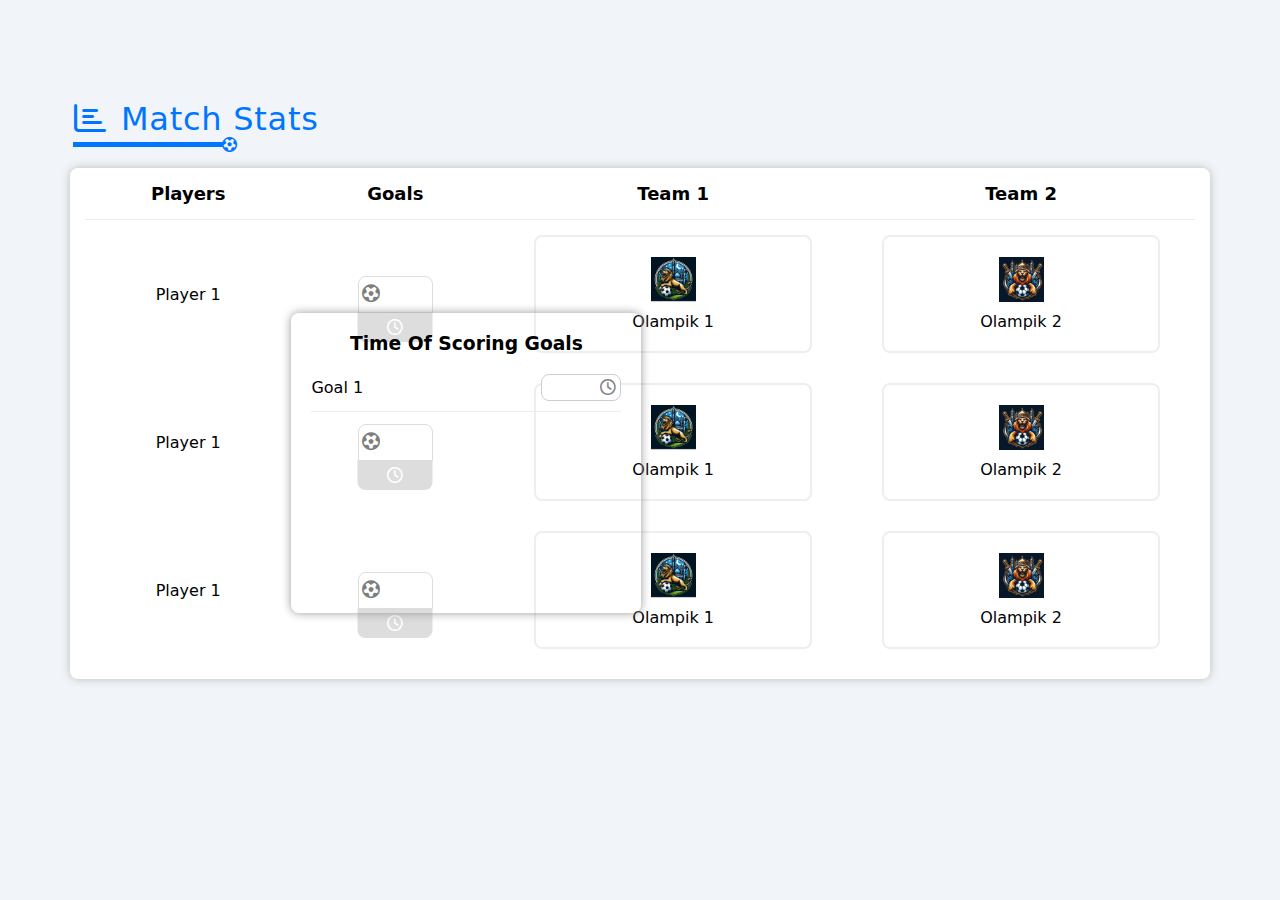
==== math stats.html @ 0db00ef3 "ceate new page for inserting data" ====
<!DOCTYPE html>
<html lang="en">
<head>
    <meta charset="UTF-8">
    <meta name="viewport" content="width=device-width, initial-scale=1.0">
    <link rel="stylesheet" href="./css/framework.css"> <!-- Add This framewrok to github late --> 
    <link rel="stylesheet" href="./css/style.css">
    <link rel="stylesheet" href="./css/all.min.css">
    <title>Match Stats</title>
</head>
<body>
    <!-- ADD Simple Header For The Page Later  -->
    <div class="container">
        <h1 class="head-title fw-500 mb-30 blue-c p-relative"> <i class="far fa-chart-bar fa-fw"></i> Match Stats</h1>
        <form class="insert-data p-15 bg-white rad-8">
            <table class="full-w">
                    <tr>
                        <th class="fw-bold fs-18 pb-15 sp-border">Players</th>
                        <th class="fw-bold fs-18 pb-15 sp-border">Goals</th>
                        <th class="fw-bold fs-18 pb-15 sp-border">Team 1</th>
                        <th class="fw-bold fs-18 pb-15 sp-border">Team 2</th>
                    </tr>
                    <tr class="player-data">
                        <td class="pt-15 pb-15">Player 1</td>
                        <td  class="goal-insert p-relative pt-15 pb-15">
                            <input type="number">
                            <i class="fa-regular fa-futbol p-absolute"></i>
                            <div class="pop-menu p-absolute">
                                <h3 class="mb-10">Time Of Scoring Goals</h3>
                                <form>
                                    <div class="set-time">
                                        <span>Goal 1</span>
                                        <input type="text">
                                    </div>
                                </form>
                            </div>
                        </td>
                        <td class="pt-15 pb-15">
                            <label class="pro-radio">
                                <input type="radio" name="player1-team" value="team1"> 
                                <div class="txt-c">
                                    <img class="mw-100" src="./imgs/team1.jpeg" alt="team-image">
                                    Olampik 1
                                </div>
                            </label> 
                        </td>
                        <td class="pt-15 pb-15">
                            <label class="pro-radio">
                                <input type="radio" name="player1-team" value="team2"> 
                                <div class="txt-c">
                                    <img class="mw-100" src="./imgs/team2.jpeg" alt="team-image">
                                    Olampik 2
                                </div>
                            </label> 
                        </td>
                    </tr>
                    <tr class="player-data">
                        <td class="pt-15 pb-15">Player 1</td>
                        <td  class="goal-insert p-relative pt-15 pb-15">
                            <input type="number">
                            <i class="fa-regular fa-futbol p-absolute"></i>
                        </td>
                        <td class="pt-15 pb-15">
                            <label class="pro-radio">
                                <input type="radio" name="player1-team" value="team1"> 
                                <div class="txt-c">
                                    <img class="mw-100" src="./imgs/team1.jpeg" alt="team-image">
                                    Olampik 1
                                </div>
                            </label> 
                        </td>
                        <td class="pt-15 pb-15">
                            <label class="pro-radio">
                                <input type="radio" name="player1-team" value="team2"> 
                                <div class="txt-c">
                                    <img class="mw-100" src="./imgs/team2.jpeg" alt="team-image">
                                    Olampik 2
                                </div>
                            </label> 
                        </td>
                    </tr>
                    <tr class="player-data">
                        <td class="pt-15 pb-15">Player 1</td>
                        <td  class="goal-insert p-relative pt-15 pb-15">
                            <input type="number">
                            <i class="fa-regular fa-futbol p-absolute"></i>
                        </td>
                        <td class="pt-15 pb-15">
                            <label class="pro-radio">
                                <input type="radio" name="player1-team" value="team1"> 
                                <div class="txt-c">
                                    <img class="mw-100" src="./imgs/team1.jpeg" alt="team-image">
                                    Olampik 1
                                </div>
                            </label> 
                        </td>
                        <td class="pt-15 pb-15">
                            <label class="pro-radio">
                                <input type="radio" name="player1-team" value="team2"> 
                                <div class="txt-c">
                                    <img class="mw-100" src="./imgs/team2.jpeg" alt="team-image">
                                    Olampik 2
                                </div>
                            </label> 
                        </td>
                    </tr>
            </table>
        </form>
        <script src="./js/main.js"></script>
    </div>
</body>
</html>
---- css/framework.css ----
/* Start Gloabl value  */
* {
    -webkit-box-sizing: border-box;
    -moz-box-sizing: border-box;
    -o-box-sizing: border-box;
    -ms-box-sizing: border-box;
    box-sizing: border-box;
    outline: none;
}
/* End Gloabl value  */

/* Variables  */
:root {
    --main-transition : .3s;
    --text-color: #777;
    --blue-color: #0075FF;
    --orange-color: #F59E0B;
    --green-color: #22C55E;
    --red-color: #F44336;
    --yellow-color: #e9c424;
}
/* Variables  */

/* Start Components  */

/* Content Title  */
.content-title {
    position: relative;
    text-transform: capitalize;
    letter-spacing: -1px;
    font-size: 35px;
    padding: 20px;
    margin: 0 0 10px 0;
}
.content-title::after {
    content: "";
    position: absolute;
    width: 150px;
    height: 5px;
    left: 20px;
    bottom: 5px;
    background-image: linear-gradient(90deg, black 40%, white 40%);
}

/* Grid Disrbuation  */
@media (min-width:768px) {
    .grid-500 {
        display: grid;
        grid-template-columns: repeat(auto-fill,minmax(500px,1fr));
        gap: 20px;
    }
    .grid-500 > div {
        margin: 0 !important;
    }
}
@media (min-width:768px) {
    .grid-400 {
        display: grid;
        grid-template-columns: repeat(auto-fill,minmax(400px,1fr));
        gap: 20px;
    }
    .grid-400 > div {
        margin: 0 !important;
    }
}
@media (min-width:768px) {
    .grid-300 {
        display: grid;
        grid-template-columns: repeat(auto-fill,minmax(300px,1fr));
        gap: 20px;
    }
    .grid-300 > div {
        margin: 0 !important;
    }
}
@media (min-width:768px) {
    .grid-250 {
        display: grid;
        grid-template-columns: repeat(auto-fill,minmax(250px,1fr));
        gap: 20px;
    }
    .grid-250 > div {
        margin: 0 !important;
    }
}
@media (min-width:768px) {
    .grid-200 {
        display: grid;
        grid-template-columns: repeat(auto-fill,minmax(200px,1fr));
        gap: 20px;
    }
    .grid-200 > div {
        margin: 0 !important;
    }
}
@media (min-width:768px) {
    .grid-150 {
        display: grid;
        grid-template-columns: repeat(auto-fill,minmax(150px,1fr));
        gap: 20px;
    }
    .grid-150 > div {
        margin: 0 !important;
    }
}
@media (min-width:768px) {
    .grid-100 {
        display: grid;
        grid-template-columns: repeat(auto-fill,minmax(100px,1fr));
        gap: 20px;
    }
    .grid-100 > div {
        margin: 0 !important;
    }
}
/* Buttons  */
.primary-button {
    padding: 5px 10px;
    color: #fff;
    font-weight: bold;
    font-size: 15px;
    border-radius: 6px;
    text-transform: capitalize;
    display: flex;
    justify-content: center;
    align-items: center;
    width: fit-content;
    border: none;
}

/* seperator border  */
.sp-border {
    border-bottom: 1px solid #eee;
}

/* switch button  */
.switch-btn {
    align-self: flex-end;
}
.switch-btn input {
    appearance: none;
}
.switch-btn label {
    position: relative;
    display: block;
    width: 70px;
    height: 30px;
    border: 1px solid #ccc;
    border-left: none;
    border-radius: 16px;
    overflow: hidden;
    cursor: pointer;
}
.switch-btn label::before {
    font-family: "Font Awesome 6 Free";
    content: "\f00d";
    font-weight: 900;
    left: 0;
    position: absolute;
    width: fit-content;
    height: 100%;
    background-color: #ccc;
    display: flex;
    align-items: center;
    padding: 0 10px;
    border-radius: 16px;
    color: #fff;
}
.switch-btn label::after {
    position: absolute;
    font-family: "Font Awesome 6 Free";
    content: "\f00c";
    font-weight: 900;
    width: calc(100%  + 1px);
    height: calc(100%  + 2px);
    background-color: var(--blue-color);
    border-radius: 10px;
    left: -105%;
    transition: var(--main-transition);
    display: flex;
    align-items: center;
    justify-content: flex-end;
    padding: 0 10px 0 0;
    box-sizing: border-box;
    color: #fff;
}
.switch-btn input:checked + label::after{
    left: 0;
}

/* Primary Checkbox  */

.primary-checkbox {
    display: flex;
    flex-direction: row-reverse;
    justify-content: flex-end;
    align-items: center;
    user-select: none;
}
.primary-checkbox > input {
    visibility: hidden;
}
.primary-checkbox > div {
    width: 14px;
    height: 14px;
    border-radius: 3px;
    border: 1px solid #aaa;
    margin-right: 10px;
    position: relative;
    transition: .3s;
}
.primary-checkbox:hover > div {
    border: 1px solid var(--blue-color);
}
.primary-checkbox > div::before {
    content: "\f00c";
    font-family: "Font Awesome 6 Free";
    font-weight: 900;
    position: absolute;
    left: 50%;
    top: 50%;
    transform: translate(-50%,-50%) rotate(230deg) scale(0);
    font-size: 11px;
    width: 0%;
    height: 0%;
    border-radius: 3px;
    color: #fff;
    background-color: var(--blue-color);
    z-index: 2;
    display: flex;
    justify-content: center;
    align-items: center;
    transition: .3s;
}
.primary-checkbox > input:checked + div::before {
    width: 100%;
    height: 100%;
    transform: translate(-50%,-50%) rotate(0deg) scale(1);
    border: 1px solid var(--blue-color);
}

/* Circle Checkbox  */

.primary-radio {
    display: flex;
    flex-direction: row-reverse;
    justify-content: flex-end;
    align-items: center;
    user-select: none;
}
.primary-radio > input {
    visibility: hidden;
}
.primary-radio > div {
    width: 20px;
    height: 20px;
    border-radius: 50%;
    border: 2px solid #aaa;
    margin-right: 10px;
    position: relative;
    transition: .3s;
}
.primary-radio > div::before {
    content: "";
    position: absolute;
    left: 50%;
    top: 50%;
    transform: translate(-50%,-50%);
    font-size: 11px;
    width: 0%;
    height: 0%;
    border-radius: 50%;
    color: #fff;
    background-color: var(--blue-color);
    z-index: 2;
    display: flex;
    opacity: 0;
    justify-content: center;
    align-items: center;
    transition: .3s;
}
.primary-radio > input:checked + div {
    border: 2px solid var(--blue-color);
}
.primary-radio > input:checked + div::before {
    width: 10px;
    height: 10px;
    opacity: 1;
}

/* pro radio button  */
.pro-radio > input[type = "radio"]{
    display: none;
}
.pro-radio > div{
    display: flex;
    flex-direction: column;
    align-items: center;
    gap: 10px;
    border: 2px solid #eee;
    padding: 20px;
    border-radius: 8px;
    transition: .3s;
}
.pro-radio > input[type = "radio"]:checked + div {
    border-color: var(--blue-color);
    color: var(--blue-color);
}

/* End Components  */

/* Start box  */
.d-block {
    display: block;
}
.d-flex {
    display: flex;
}
.flex-column {
    display: flex;
    flex-direction: column;
}
.flex-wrap {
    flex-wrap: wrap;
}
.j-center {
    justify-content: center;
}
.s-between {
    justify-content: space-between;
}
.s-around {
    justify-content: space-around;
}
.s-evenly {
    justify-content: space-evenly;
}
.flex-end {
    justify-content: flex-end;
}
.flex-start {
    justify-content: flex-start;
}
.aling-c {
    align-items: center;
}
.aling-start {
    align-items: flex-start;
}
.aling-end {
    align-items: flex-end;
}
.flex-1 {
    flex: 1;
}
.grow-1 {
    flex-grow: 1;
}
.grow-2 {
    flex-grow: 2;
}
.grow-3 {
    flex-grow: 3;
}
.grow-4 {
    flex-grow: 4;
}
.grow-5 {
    flex-grow: 5;
}
.grow-6 {
    flex-grow: 6;
}
.flex-between {
    display: flex;
    justify-content: space-between;
    align-items: center;
}
.flex-center {
    display: flex;
    justify-content: center;
    align-items: center;
}
.mw-100 {
    max-width: 100%;
}
.full-w {
    width: 100%;
}
.full-h {
    height: 100%;
}
.circle-10 {
    width: 10px;
    height: 10px;
    border-radius: 50%;
}
.circle-20 {
    width: 20px;
    height: 20px;
    border-radius: 50%;
}
.circle-30 {
    width: 30px;
    height: 30px;
    border-radius: 50%;
}
.circle-40 {
    width: 40px;
    height: 40px;
    border-radius: 50%;
}
.circle-50 {
    width: 50px;
    height: 50px;
    border-radius: 50%;
}
.circle-60 {
    width: 60px;
    height: 60px;
    border-radius: 50%;
}
.circle-70 {
    width: 70px;
    height: 70px;
    border-radius: 50%;
}
.circle-80 {
    width: 80px;
    height: 80px;
    border-radius: 50%;
}
.circle-90 {
    width: 90px;
    height: 90px;
    border-radius: 50%;
}
.circle-100 {
    width: 100px;
    height: 100px;
    border-radius: 50%;
}
.circle-110 {
    width: 110px;
    height: 110px;
    border-radius: 50%;
}
.circle-120 {
    width: 120px;
    height: 120px;
    border-radius: 50%;
}

/* Start box  */

/* Start Color  */
.c-white {
    color: #fff;
}
.c-777 {
    color: #777;
}
.black-c {
    color: #000;
}
.blue-c {
    color: var(--blue-color);
}
.green-c {
    color: var(--green-color);
}
.orange-c {
    color: var(--orange-color);
}
.red-c {
    color: var(--red-color);
}
.yellow-c {
    color: var(--yellow-color);
}
.bg-white {
    background-color: white;
}
.bg-eee {
    background-color: #EEEEEE;
}
.bg-blue {
    background-color: var(--blue-color);
}
.bg-green {
    background-color: var(--green-color);
}
.bg-orange {
    background-color: var(--orange-color);
}
.bg-red {
    background-color: var(--red-color);
}
.bg-yellow {
    background-color: var(--yellow-color);
}
/* End Color  */

/* Start Padding & Margin & gap  */
.p-5-10 {
    padding: 5px 10px;
}
.p-0 {
    padding: 0;
}
.p-5 {
    padding: 5px;
}
.p-10 {
    padding: 10px;
}
.p-15 {
    padding: 15px;
}
.p-20 {
    padding: 20px;
}
.p-25 {
    padding: 25px;
}
.p-30 {
    padding: 30px;
}
.p-35 {
    padding: 35px;
}
.pt-5 {
    padding-top: 5px;
}
.pt-10 {
    padding-top: 10px;
}
.pt-15 {
    padding-top: 15px;
}
.pt-20 {
    padding-top: 20px;
}
.pt-25 {
    padding-top: 25px;
}
.pr-5 {
    padding-right: 5px;
}
.pr-10 {
    padding-right: 10px;
}
.pr-15 {
    padding-right: 15px;
}
.pr-20 {
    padding-right: 20px;
}
.pr-25 {
    padding-right: 25px;
}
.pb-5 {
    padding-bottom: 5px;
}
.pb-10 {
    padding-bottom: 10px;
}
.pb-15 {
    padding-bottom: 15px;
}
.pb-20 {
    padding-bottom: 20px;
}
.pb-25 {
    padding-bottom: 25px;
}
.pl-5 {
    padding-left: 5px;
}
.pl-10 {
    padding-left: 10px;
}
.pl-15 {
    padding-left: 15px;
}
.pl-20 {
    padding-left: 20px;
}
.pl-25 {
    padding-left: 25px;
}
.m-auto {
    margin: auto;
}
.m-0 {
    margin: 0;
}
.m-15-0 {
    margin: 15px 0;
}
.mt-5 {
    margin-top: 5px;
}
.mt-10 {
    margin-top: 10px;
}
.mt-15 {
    margin-top: 15px;
}
.mt-20 {
    margin-top: 20px;
}
.mt-25 {
    margin-top: 25px;
}
.mr-5 {
    margin-right: 5px;
}
.mr-10 {
    margin-right: 10px;
}
.mr-15 {
    margin-right: 15px;
}
.mr-20 {
    margin-right: 20px;
}
.mr-25 {
    margin-right: 25px;
}
.mr-30 {
    margin-right: 30px;
}
.mb-5 {
    margin-bottom: 5px;
}
.mb-10 {
    margin-bottom: 10px;
}
.mb-15 {
    margin-bottom: 15px;
}
.mb-20 {
    margin-bottom: 20px;
}
.mb-25 {
    margin-bottom: 25px;
}
.mb-30 {
    margin-bottom: 30px;
}
.ml-auto {
    margin-left: auto;
}
.ml-5 {
    margin-left: 5px;
}
.ml-10 {
    margin-left: 10px;
}
.ml-15 {
    margin-left: 15px;
}
.ml-20 {
    margin-left: 20px;
}
.ml-25 {
    margin-left: 25px;
}
.gap-5 {
    gap: 5px;
}
.gap-10 {
    gap: 10px;
}
.gap-15 {
    gap: 15px;
}
.gap-20 {
    gap: 20px;
}
.gap-25 {
    gap: 25px;
}
.gap-30 {
    gap: 30px;
}
.gap-35 {
    gap: 35px;
}
.gap-40 {
    gap: 40px;
}
.column-gap-5 {
    column-gap: 5px;
}
.column-gap-10 {
    column-gap: 10px;
}
.column-gap-15 {
    column-gap: 15px;
}
.column-gap-20 {
    column-gap: 20px;
}
.column-gap-25 {
    column-gap: 25px;
}
.column-gap-30 {
    column-gap: 30px;
}
.column-gap-35 {
    column-gap: 35px;
}
.column-gap-40 {
    column-gap: 40px;
}
.row-gap-5 {
    row-gap: 5px;
}
.row-gap-10 {
    row-gap: 10px;
}
.row-gap-15 {
    row-gap: 15px;
}
.row-gap-20 {
    row-gap: 20px;
}
.row-gap-25 {
    row-gap: 25px;
}
.row-gap-30 {
    row-gap: 30px;
}
.row-gap-35 {
    row-gap: 35px;
}
.row-gap-40 {
    row-gap: 40px;
}
/* End Padding & Margin  */

/* Start Postion  */
.p-relative {
    position: relative;
}
.p-absolute {
    position: absolute;
}
.position-c {
    left: 50%;
    top: 50%;
    transform: translate(-50%,-50%);
}
.v-center {
    top: 50%;
    transform: translateY(-50%);
}
.h-center {
    left: 50%;
    transform: translateX(-50%);
}
.top-0 {
    top: 0;
}
.top-100 {
    top: 100%;
}
.right-0 {
    right: 0;
}
.right-100 {
    right: 100%;
}
.bottom-0 {
    bottom: 0;
}
.bottom-100 {
    bottom: 100%;
}
.left-0 {
    left: 0;
}
.left-100 {
    left: 100%;
}
/* End Postion  */

/* Start Font  */
.txt-c {
    text-align: center;
}
.txt-l {
    text-align: left;
}
.txt-r {
    text-align: right;
}
.tt-capital {
    text-transform: capitalize;
}
.fw-normal {
    font-weight: normal;
}
.fw-bold {
    font-weight: bold;
}
.fw-100 {
    font-weight: 100;
}
.fw-200 {
    font-weight: 200;
}
.fw-300 {
    font-weight: 300;
}
.fw-400 {
    font-weight: 400;
}
.fw-500 {
    font-weight: 500;
}
.fw-600 {
    font-weight: 600;
}
.fw-700 {
    font-weight: 700;
}
.fw-800 {
    font-weight: 800;
}
.fw-900 {
    font-weight: 900;
}
.fs-11 {
    font-size: 11px;
}
.fs-12 {
    font-size: 12px;
}
.fs-13 {
    font-size: 13px;
}
.fs-14 {
    font-size: 14px;
}
.fs-15 {
    font-size: 15px;
}
.fs-17 {
    font-size: 17px;
}
.fs-18 {
    font-size: 18px;
}
.fs-19 {
    font-size: 19px;
}
.fs-20 {
    font-size: 20px;
}
.fs-25 {
    font-size: 25px;
}
.fs-30 {
    font-size: 30px;
}
.fs-35 {
    font-size: 35px;
}
.lh-16 {
    line-height: 1.6;
}
.lh-18 {
    line-height: 1.8;
}
/* End Font  */

/* Start Border  */
.rad-0 {
    border-radius: 0px;
}
.rad-6 {
    border-radius: 6px;
}
.rad-8 {
    border-radius: 8px;
}
.rad-10 {
    border-radius: 10px;
}
.rad-12 {
    border-radius: 12px;
}
.rad-half {
    border-radius: 50%;
}
.b-none {
    border: none;
}
/* End Border  */

/* Start Responsive  */
@media (max-width:767px) {
    .hide-mobile {
        display: none;
    }
    .block-mobile {
        display: block;
    }
    .column-mobile {
        flex-direction: column;
    }
    .column-mobile-reverse {
        flex-direction: column-reverse;
    }
    .txt-c-mobile {
        text-align: center;
    }
}
.responsive-table {
    overflow-x: auto;
}
/* End Responsive  */

/* Start State  */
.pointer {
    cursor: pointer;
}
/* End State  */
---- css/style.css ----
/* Variables  */
:root {
    --main-transition : .3s;
    --text-color: #777;
    --blue-color: #0075FF;
    --orange-color: #F59E0B;
    --green-color: #22C55E;
    --red-color: #F44336;
    --yellow-color: #e9c424;
}
/* Variables  */

* {
    margin: 0;
    padding: 0;
    box-sizing: border-box;
}
body {
    font-family: system-ui;
    background-color: #F1F5F9;
}

.widget {
    width: 700px;
    background-color: #333;
    margin: 30px auto;
    color: #E8E8E8;
    padding: 30px 20px 30px;
    transform: translateY(50%) scale(1.8);
}

.widget .tournament{
    font-weight: 500;
    margin-bottom: 10px;
}

.widget .result{
    display: flex;
    align-items: center;
    justify-content: space-between;
    padding: 20px 0 30px;
    border-bottom: 1px solid #bbb;
    margin-bottom: 25px;
}

.widget .result .team{
    text-align: center;
}

.widget .result .team img{
    width: 75px;
    border-radius: 50%;
    margin-bottom: 10px;
}

.widget .result .team h2{
    font-weight: normal;
    text-transform: capitalize;
}

.widget .result .goals{
    font-size: 50px;
    align-self: flex-start;
    font-weight: 400;
}

.widget .result .time {
    gap: 5px;
    display: flex;
    flex-direction: column;
    font-size: 20px;
    align-self: flex-start;
    text-align: center;
}

.widget .owners{
    display: flex;
    justify-content: space-between;
    position: relative;
}

.widget .owners p {
    color: #ddd;
}
.widget .owners p:not(:last-child){
    margin-bottom: 5px;
}
.widget .owners i{
    position: absolute;
    left: 50%;
    top: 14.4px;
    transform: translate(-50%,-50%);
}


/* Start Match Stats  */

.container {
    margin-top: 100px;
    margin-left: auto;
    margin-right: auto;
    padding-left: 15px;
    padding-right: 15px;
}

 /* Small screen  */
@media (min-width: 768px) {
    .container {
        width: 750px;
    }
}
 /* Medium screen  */
@media (min-width: 992px) {
    .container {
        width: 970px;
    }
}
 /* Large screen  */
@media (min-width: 1200px) {
    .container {
        width: 1170px;
    }
}

.head-title {
    letter-spacing: .75px;
}

.head-title::after {
    content: "";
    position: absolute;
    top: 110%;
    left: 3px;
    width: 150px;
    height: 5px;
    background-color: var(--blue-color);
}

.head-title::before {
    content: "\f1e3";
    font-weight: 400;
    font-family: "Font Awesome 6 Free";
    position: absolute;
    font-size: 15px;
    top: calc(110% + 5px/2);
    left: 152px;
    transform: translateY(-50%);
}

.insert-data {
    box-shadow: 0px 0px 10px #bbb;
    overflow-x: auto;
}

.insert-data table{
    border-collapse: collapse;
    text-align: center;
    min-width: 500px;
}

.insert-data .player-data img {
    width: 45px;
}

.insert-data .player-data .goal-insert::after {
    content: "\f017";
    font-weight: 400;
    font-family: "Font Awesome 6 Free";
    position: absolute;
    left: 50%;
    top: 62%;
    transform: translateX(-50%);
    display: flex;
    align-items: center;
    width: 75px;
    height: 30px;
    background-color: #ddd;
    justify-content: center;
    border-radius: 0 0 8px 8px;
    color: white;
    cursor: pointer;
    transition: var(--main-transition);
}

.insert-data .player-data .goal-insert:hover::after {
    background-color: var(--red-color);
}

.insert-data .player-data .goal-insert .pop-menu {
    width: 350px;
    height: 300px;
    border-radius: 8px;
    z-index: 1000;
    box-shadow: 0px 0px 10px #999;
    padding: 20px;
}

.insert-data .player-data .goal-insert .pop-menu .set-time {
    position: relative;
    display: flex;
    align-items: center;
    justify-content: space-between;
    gap: 5px;
    border-bottom: 1px solid #eee;
    padding: 10px 0;
}

.insert-data .player-data .goal-insert .pop-menu .set-time::before {
    content: "\f017";
    font-weight: 400;
    font-family: "Font Awesome 6 Free";
    position: absolute;
    right: 0;
    top: 50%;
    transform: translateY(-50%);
    padding-right: 5px;
    opacity: .5;
    transition: var(--main-transition);
}

.insert-data .player-data .goal-insert .pop-menu .set-time input {
    display: block;
    width: 80px;
    padding: 5px;
    border-radius: 8px;
    border: 1px solid #ccc;
}

.insert-data .player-data input[type = "number"] {
    border: 1px solid #ddd;
    padding: 10px 10px 10px 30px;
    width: 75px;
    border-radius: 8px 8px 0 0;
}

.insert-data .player-data input[type = "number"] + i {
    position: absolute;
    left: calc(50% - 24.5px);
    top: 50%;
    transform: translate(-50%,-50%);
    opacity: .5;
    font-size: 18px;
    transition: var(--main-transition);
}

.insert-data .player-data input[type = "number"]:focus + i {
    opacity: 1;
}

.insert-data .player-data label {
    width: 80%;
    display: block;
    margin: auto;
    cursor: pointer;
}



/* End Match Stats  */
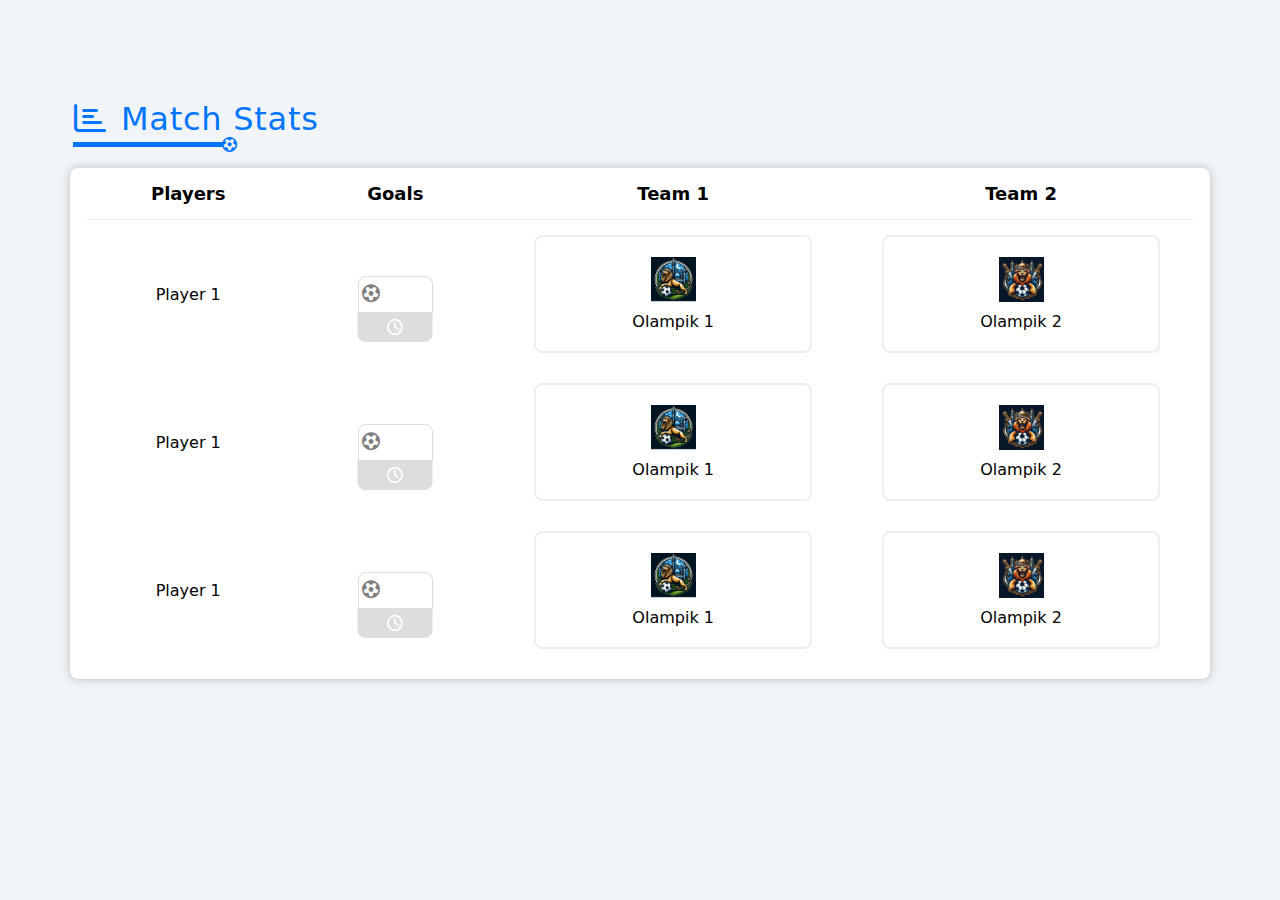
==== commit bc47e540: "fix the postion of pop menu" ====
--- a/math stats.html
+++ b/math stats.html
@@ -12,7 +12,7 @@
     <!-- ADD Simple Header For The Page Later  -->
     <div class="container">
         <h1 class="head-title fw-500 mb-30 blue-c p-relative"> <i class="far fa-chart-bar fa-fw"></i> Match Stats</h1>
-        <form class="insert-data p-15 bg-white rad-8">
+        <form class="insert-data p-15 bg-white rad-8 p-relative">
             <table class="full-w">
                     <tr>
                         <th class="fw-bold fs-18 pb-15 sp-border">Players</th>
@@ -25,15 +25,6 @@
                         <td  class="goal-insert p-relative pt-15 pb-15">
                             <input type="number">
                             <i class="fa-regular fa-futbol p-absolute"></i>
-                            <div class="pop-menu p-absolute">
-                                <h3 class="mb-10">Time Of Scoring Goals</h3>
-                                <form>
-                                    <div class="set-time">
-                                        <span>Goal 1</span>
-                                        <input type="text">
-                                    </div>
-                                </form>
-                            </div>
                         </td>
                         <td class="pt-15 pb-15">
                             <label class="pro-radio">
@@ -105,6 +96,15 @@
                         </td>
                     </tr>
             </table>
+            <div class="pop-menu p-absolute">
+                <h3 class="mb-10">Time Of Scoring Goals</h3>
+                <form>
+                    <div class="set-time">
+                        <span>Goal 1</span>
+                        <input type="text">
+                    </div>
+                </form>
+            </div>
         </form>
         <script src="./js/main.js"></script>
     </div>
--- a/css/style.css
+++ b/css/style.css
@@ -158,6 +158,55 @@
     min-width: 500px;
 }
 
+.insert-data .pop-menu {
+    width: 350px;
+    height: 300px;
+    border-radius: 8px;
+    z-index: 1000;
+    box-shadow: 0px 0px 10px #999;
+    padding: 20px;
+    top: 50%;
+    left: 50%;
+    transform: translate(-50%,-50%);
+    background: #ff000017;
+    display: none;
+}
+
+.insert-data .pop-menu .set-time {
+    position: relative;
+    display: flex;
+    align-items: center;
+    justify-content: space-between;
+    gap: 5px;
+    border-bottom: 1px solid #eee;
+    padding: 10px 0;
+}
+
+.insert-data .pop-menu .set-time::before {
+    content: "\f017";
+    font-weight: 400;
+    font-family: "Font Awesome 6 Free";
+    position: absolute;
+    right: 0;
+    top: 50%;
+    transform: translateY(-50%);
+    padding-right: 5px;
+    opacity: .5;
+    transition: var(--main-transition);
+}
+
+.insert-data .pop-menu .set-time:focus-within::before {
+    opacity: 1;
+} 
+
+.insert-data .pop-menu .set-time input {
+    display: block;
+    width: 80px;
+    padding: 5px;
+    border-radius: 8px;
+    border: 1px solid #ccc;
+}
+
 .insert-data .player-data img {
     width: 45px;
 }
@@ -186,46 +235,6 @@
     background-color: var(--red-color);
 }
 
-.insert-data .player-data .goal-insert .pop-menu {
-    width: 350px;
-    height: 300px;
-    border-radius: 8px;
-    z-index: 1000;
-    box-shadow: 0px 0px 10px #999;
-    padding: 20px;
-}
-
-.insert-data .player-data .goal-insert .pop-menu .set-time {
-    position: relative;
-    display: flex;
-    align-items: center;
-    justify-content: space-between;
-    gap: 5px;
-    border-bottom: 1px solid #eee;
-    padding: 10px 0;
-}
-
-.insert-data .player-data .goal-insert .pop-menu .set-time::before {
-    content: "\f017";
-    font-weight: 400;
-    font-family: "Font Awesome 6 Free";
-    position: absolute;
-    right: 0;
-    top: 50%;
-    transform: translateY(-50%);
-    padding-right: 5px;
-    opacity: .5;
-    transition: var(--main-transition);
-}
-
-.insert-data .player-data .goal-insert .pop-menu .set-time input {
-    display: block;
-    width: 80px;
-    padding: 5px;
-    border-radius: 8px;
-    border: 1px solid #ccc;
-}
-
 .insert-data .player-data input[type = "number"] {
     border: 1px solid #ddd;
     padding: 10px 10px 10px 30px;
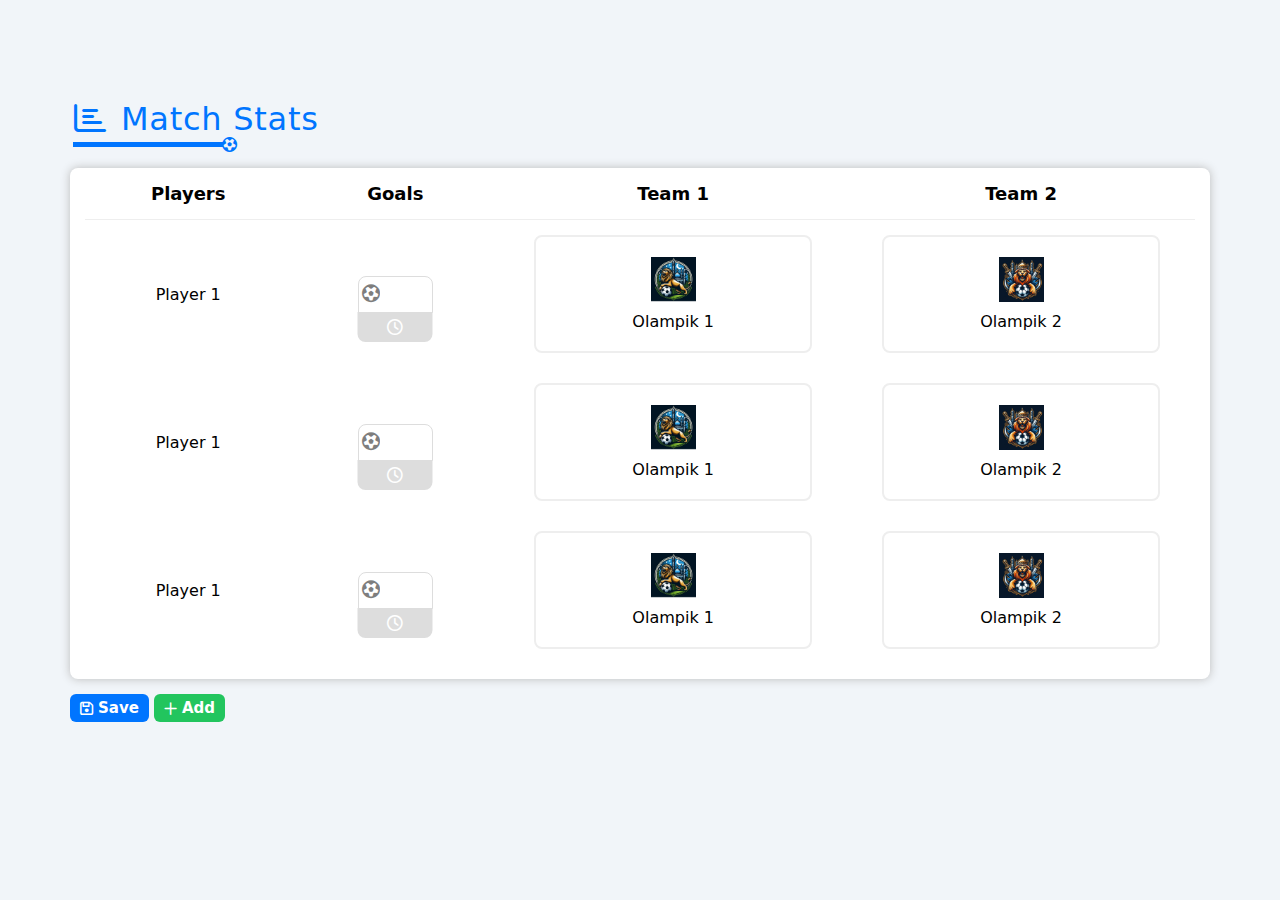
==== commit 0ec0d6f8: "fix the pop menu and compete it + adding save all button + button for adding player" ====
--- a/math stats.html
+++ b/math stats.html
@@ -22,9 +22,10 @@
                     </tr>
                     <tr class="player-data">
                         <td class="pt-15 pb-15">Player 1</td>
-                        <td  class="goal-insert p-relative pt-15 pb-15">
+                        <td  class="goal-insert p-relative pt-15 pb-15" id="Player1">
                             <input type="number">
                             <i class="fa-regular fa-futbol p-absolute"></i>
+                            <span><i class="fa-regular fa-clock"></i></span>
                         </td>
                         <td class="pt-15 pb-15">
                             <label class="pro-radio">
@@ -47,13 +48,14 @@
                     </tr>
                     <tr class="player-data">
                         <td class="pt-15 pb-15">Player 1</td>
-                        <td  class="goal-insert p-relative pt-15 pb-15">
+                        <td  class="goal-insert p-relative pt-15 pb-15" id="Player2">
                             <input type="number">
                             <i class="fa-regular fa-futbol p-absolute"></i>
+                            <span><i class="fa-regular fa-clock"></i></span>
                         </td>
                         <td class="pt-15 pb-15">
                             <label class="pro-radio">
-                                <input type="radio" name="player1-team" value="team1"> 
+                                <input type="radio" name="player2-team" value="team1"> 
                                 <div class="txt-c">
                                     <img class="mw-100" src="./imgs/team1.jpeg" alt="team-image">
                                     Olampik 1
@@ -62,7 +64,7 @@
                         </td>
                         <td class="pt-15 pb-15">
                             <label class="pro-radio">
-                                <input type="radio" name="player1-team" value="team2"> 
+                                <input type="radio" name="player2-team" value="team2"> 
                                 <div class="txt-c">
                                     <img class="mw-100" src="./imgs/team2.jpeg" alt="team-image">
                                     Olampik 2
@@ -72,13 +74,14 @@
                     </tr>
                     <tr class="player-data">
                         <td class="pt-15 pb-15">Player 1</td>
-                        <td  class="goal-insert p-relative pt-15 pb-15">
+                        <td  class="goal-insert p-relative pt-15 pb-15" id="Player3">
                             <input type="number">
                             <i class="fa-regular fa-futbol p-absolute"></i>
+                            <span><i class="fa-regular fa-clock"></i></span>
                         </td>
                         <td class="pt-15 pb-15">
                             <label class="pro-radio">
-                                <input type="radio" name="player1-team" value="team1"> 
+                                <input type="radio" name="player3-team" value="team1"> 
                                 <div class="txt-c">
                                     <img class="mw-100" src="./imgs/team1.jpeg" alt="team-image">
                                     Olampik 1
@@ -87,7 +90,7 @@
                         </td>
                         <td class="pt-15 pb-15">
                             <label class="pro-radio">
-                                <input type="radio" name="player1-team" value="team2"> 
+                                <input type="radio" name="player3-team" value="team2"> 
                                 <div class="txt-c">
                                     <img class="mw-100" src="./imgs/team2.jpeg" alt="team-image">
                                     Olampik 2
@@ -98,14 +101,18 @@
             </table>
             <div class="pop-menu p-absolute">
                 <h3 class="mb-10">Time Of Scoring Goals</h3>
-                <form>
-                    <div class="set-time">
-                        <span>Goal 1</span>
-                        <input type="text">
-                    </div>
-                </form>
+                <span class="cancel-menu p-absolute right-0 top-0 p-15 pointer">
+                    <i class="fa-regular fa-x fa-fw"></i>
+                </span>
+                <span class="save-changes p-absolute pointer">
+                    <i class="fas fa-save fa-fw"></i>
+                </span>
             </div>
         </form>
+        <div class="control-panel d-flex aling-c gap-5 mt-15">
+            <a class="save-all primary-button bg-blue" href="#"><i class="far fa-save mr-5"></i> save</a>
+            <a class="add-player primary-button bg-green" href="#"><i class="far fa-plus mr-5"></i> add</a>
+        </div>
         <script src="./js/main.js"></script>
     </div>
 </body>
--- a/css/style.css
+++ b/css/style.css
@@ -7,6 +7,7 @@
     --green-color: #22C55E;
     --red-color: #F44336;
     --yellow-color: #e9c424;
+    --scrollbar-thumb-menu-color: #ff000040;
 }
 /* Variables  */
 
@@ -18,6 +19,10 @@
 body {
     font-family: system-ui;
     background-color: #F1F5F9;
+}
+
+a {
+    text-decoration: none;
 }
 
 .widget {
@@ -95,6 +100,7 @@
 
 /* Start Match Stats  */
 
+/* Start Container  */
 .container {
     margin-top: 100px;
     margin-left: auto;
@@ -122,6 +128,8 @@
     }
 }
 
+/* End Container  */
+
 .head-title {
     letter-spacing: .75px;
 }
@@ -160,7 +168,7 @@
 
 .insert-data .pop-menu {
     width: 350px;
-    height: 300px;
+    max-height: 300px;
     border-radius: 8px;
     z-index: 1000;
     box-shadow: 0px 0px 10px #999;
@@ -170,6 +178,17 @@
     transform: translate(-50%,-50%);
     background: #ff000017;
     display: none;
+    overflow-y: auto;
+    transition: var(--main-transition);
+}
+
+.insert-data .pop-menu::-webkit-scrollbar {
+    background-color: transparent;
+}
+
+.insert-data .pop-menu::-webkit-scrollbar-thumb {
+    background-color: var(--scrollbar-thumb-menu-color);
+    border-radius: 8px;
 }
 
 .insert-data .pop-menu .set-time {
@@ -193,6 +212,25 @@
     padding-right: 5px;
     opacity: .5;
     transition: var(--main-transition);
+}
+
+.insert-data .pop-menu .cancel-menu {
+    transition: var(--main-transition);
+}
+
+.insert-data .pop-menu .cancel-menu:hover {
+    color: var(--red-color);
+}
+
+.insert-data .pop-menu .save-changes {
+    right: 40px;
+    top: 12px;
+    font-size: 20px;
+    transition: var(--main-transition);
+}
+
+.insert-data .pop-menu .save-changes:hover {
+    color: var(--blue-color);
 }
 
 .insert-data .pop-menu .set-time:focus-within::before {
@@ -205,16 +243,14 @@
     padding: 5px;
     border-radius: 8px;
     border: 1px solid #ccc;
+    background-color: transparent;
 }
 
 .insert-data .player-data img {
     width: 45px;
 }
 
-.insert-data .player-data .goal-insert::after {
-    content: "\f017";
-    font-weight: 400;
-    font-family: "Font Awesome 6 Free";
+.insert-data .player-data .goal-insert span {
     position: absolute;
     left: 50%;
     top: 62%;
@@ -263,6 +299,21 @@
     cursor: pointer;
 }
 
+.save-all {
+    transition: var(--main-transition);
+}
+
+.save-all:hover {
+    background-color: #0064d7;
+}
+
+.add-player {
+    transition: var(--main-transition);
+}
+
+.add-player:hover {
+    background-color: #1cac51;
+}
 
 
 /* End Match Stats  */